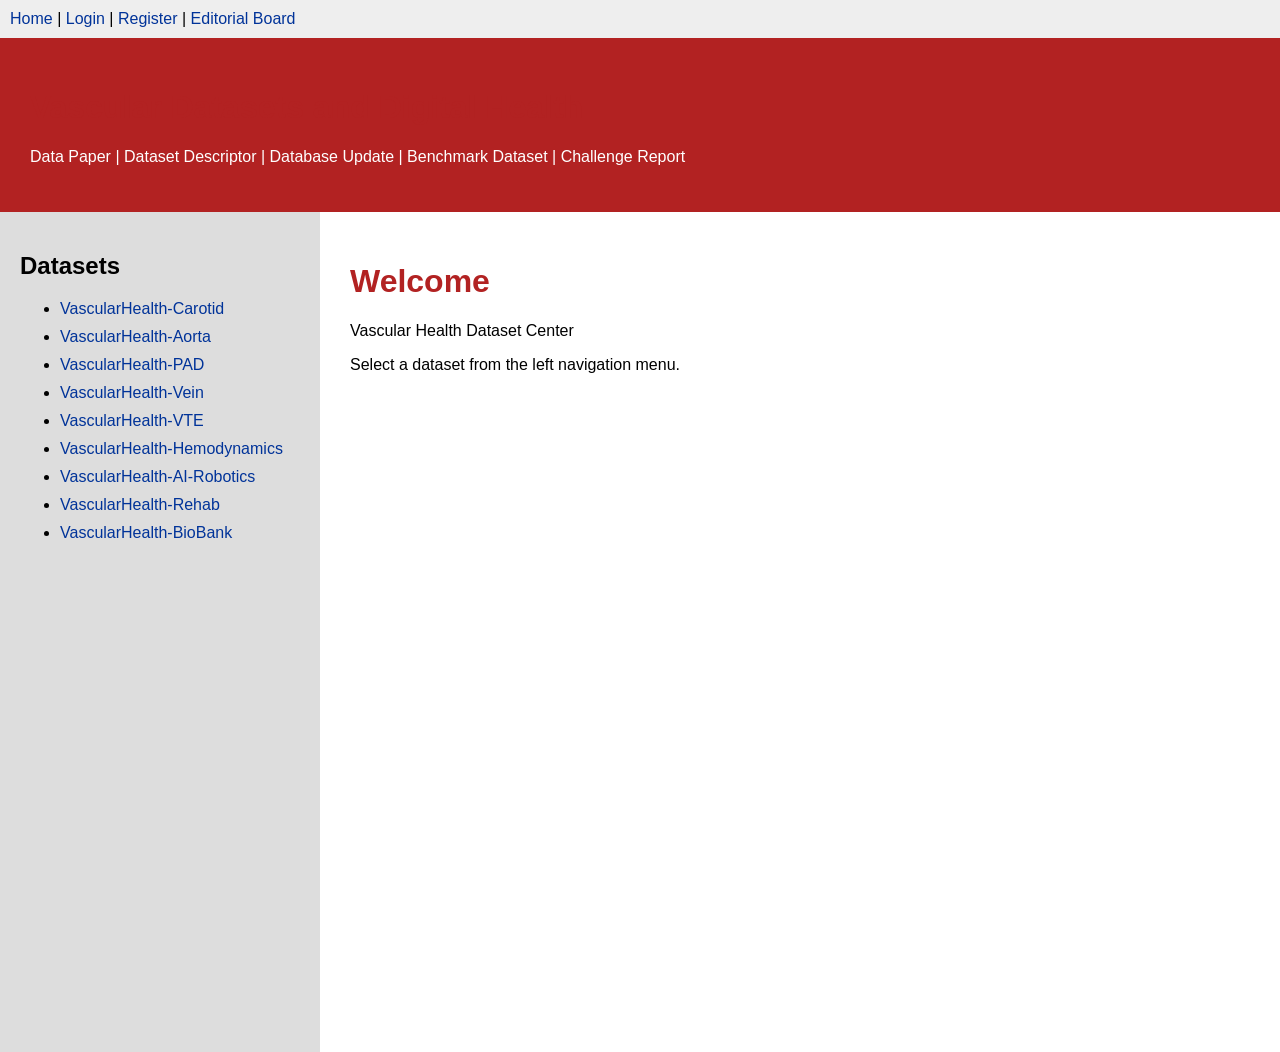
==== index.html @ aa32aa29 "First Version" ====
<!DOCTYPE html>
<html>
<head>
<meta charset="utf-8">
<title>Vascular Datasets and Digital Health</title>
<link rel="stylesheet" href="css/style.css">
</head>

<body>

<div class="topbar">
<a href="index.html">Home</a> |
<a href="login.html">Login</a> |
<a href="register.html">Register</a> |
<a href="editorial.html">Editorial Board</a>
</div>

<div class="banner">
<h1>Vascular Datasets and Digital Health</h1>

<p>
Data Paper |
Dataset Descriptor |
Database Update |
Benchmark Dataset |
Challenge Report
</p>
</div>

<div class="container">

<div class="sidebar">

<h2>Datasets</h2>

<ul>

<li><a href="datasets/carotid.html">VascularHealth-Carotid</a></li>

<li><a href="datasets/aorta.html">VascularHealth-Aorta</a></li>

<li><a href="datasets/pad.html">VascularHealth-PAD</a></li>

<li><a href="datasets/vein.html">VascularHealth-Vein</a></li>

<li><a href="datasets/vte.html">VascularHealth-VTE</a></li>

<li><a href="datasets/hemodynamics.html">VascularHealth-Hemodynamics</a></li>

<li><a href="datasets/robotics.html">VascularHealth-AI-Robotics</a></li>

<li><a href="datasets/rehab.html">VascularHealth-Rehab</a></li>

<li><a href="datasets/biobank.html">VascularHealth-BioBank</a></li>

</ul>

</div>

<div class="content">

<h1>Welcome</h1>

<p>
Vascular Health Dataset Center
</p>

<p>
Select a dataset from the left navigation menu.
</p>

</div>

</div>

</body>
</html>
---- css/style.css ----
body{
font-family:Arial,Microsoft YaHei;
margin:0;
background:#f2f2f2;
}

.topbar{
background:#eeeeee;
padding:10px;
}

.banner{
background:#b22222;
color:white;
padding:30px;
}

.container{
display:flex;
}

.sidebar{
width:280px;
background:#dddddd;
padding:20px;
min-height:800px;
}

.sidebar li{
margin:10px 0;
}

.content{
flex:1;
background:white;
padding:30px;
}

a{
text-decoration:none;
color:#003399;
}

a:hover{
color:red;
}

h1{
color:#b22222;
}
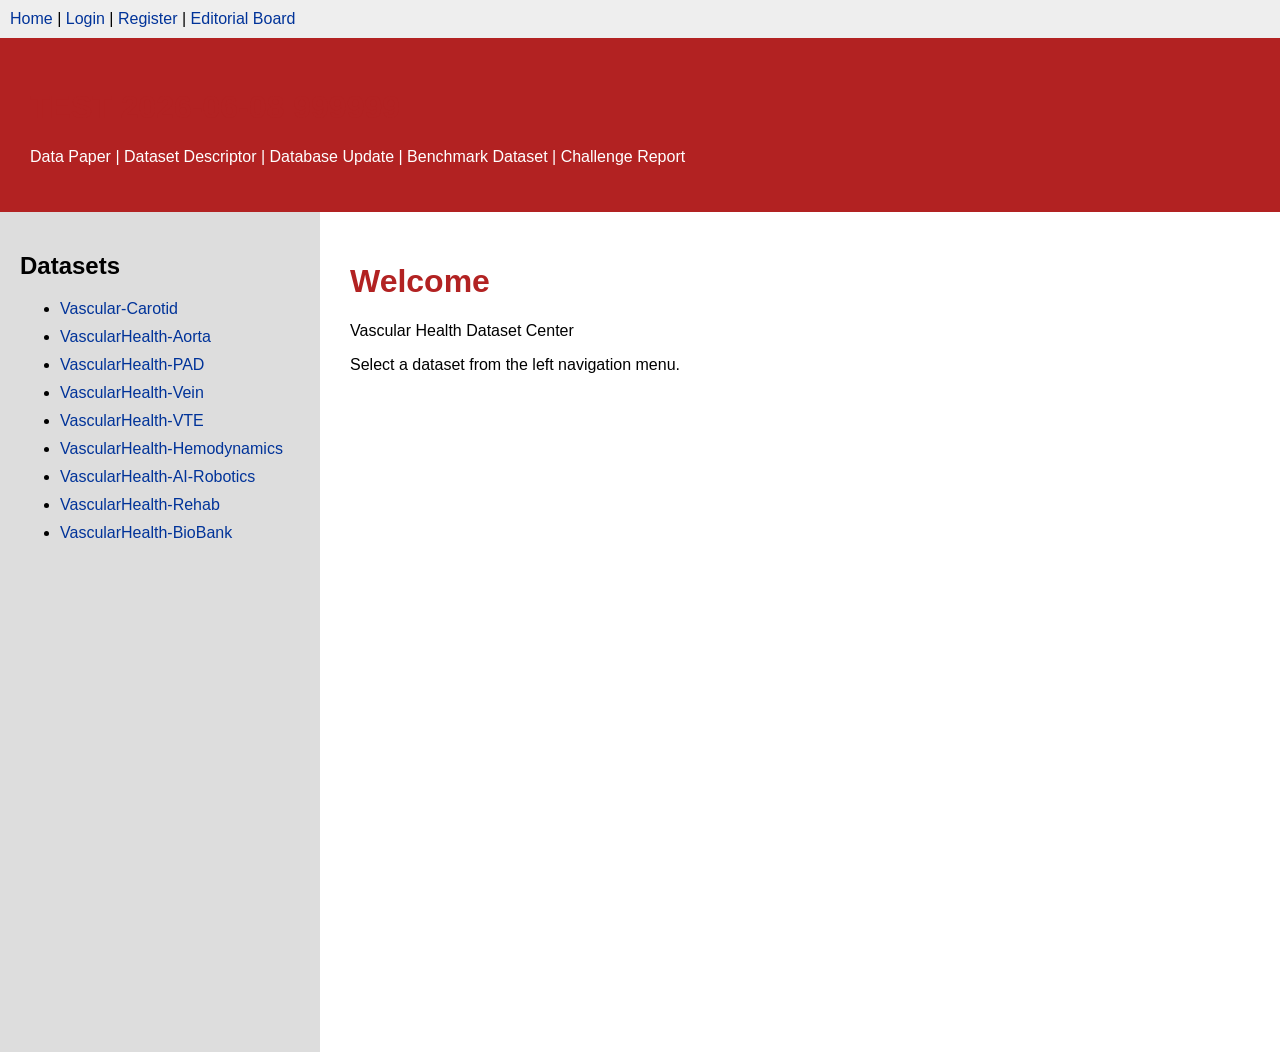
==== commit 91410c9a: "test" ====
--- a/index.html
+++ b/index.html
@@ -16,7 +16,7 @@
 </div>
 
 <div class="banner">
-<h1>Vascular Datasets and Digital Health</h1>
+<h1>TEST 2026-06-08 999999</h1>
 
 <p>
 Data Paper |
@@ -35,7 +35,7 @@
 
 <ul>
 
-<li><a href="datasets/carotid.html">VascularHealth-Carotid</a></li>
+<li><a href="datasets/carotid.html">Vascular-Carotid</a></li>
 
 <li><a href="datasets/aorta.html">VascularHealth-Aorta</a></li>
 
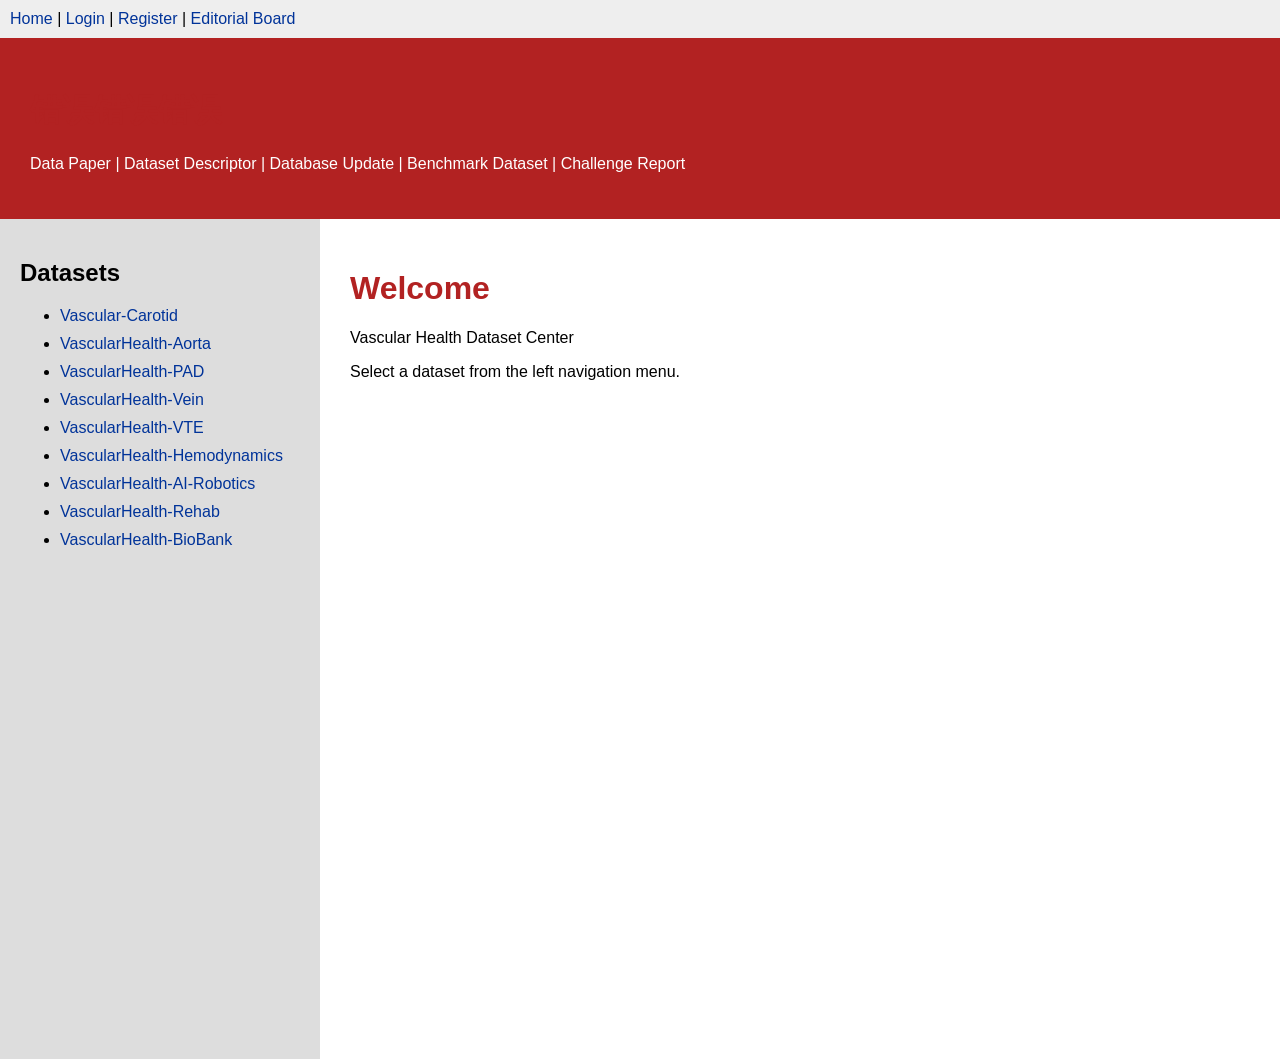
==== commit e982b04b: "test" ====
--- a/index.html
+++ b/index.html
@@ -16,7 +16,7 @@
 </div>
 
 <div class="banner">
-<h1>TEST 2026-06-08 999999</h1>
+<h1>错误错误错误</h1>
 
 <p>
 Data Paper |
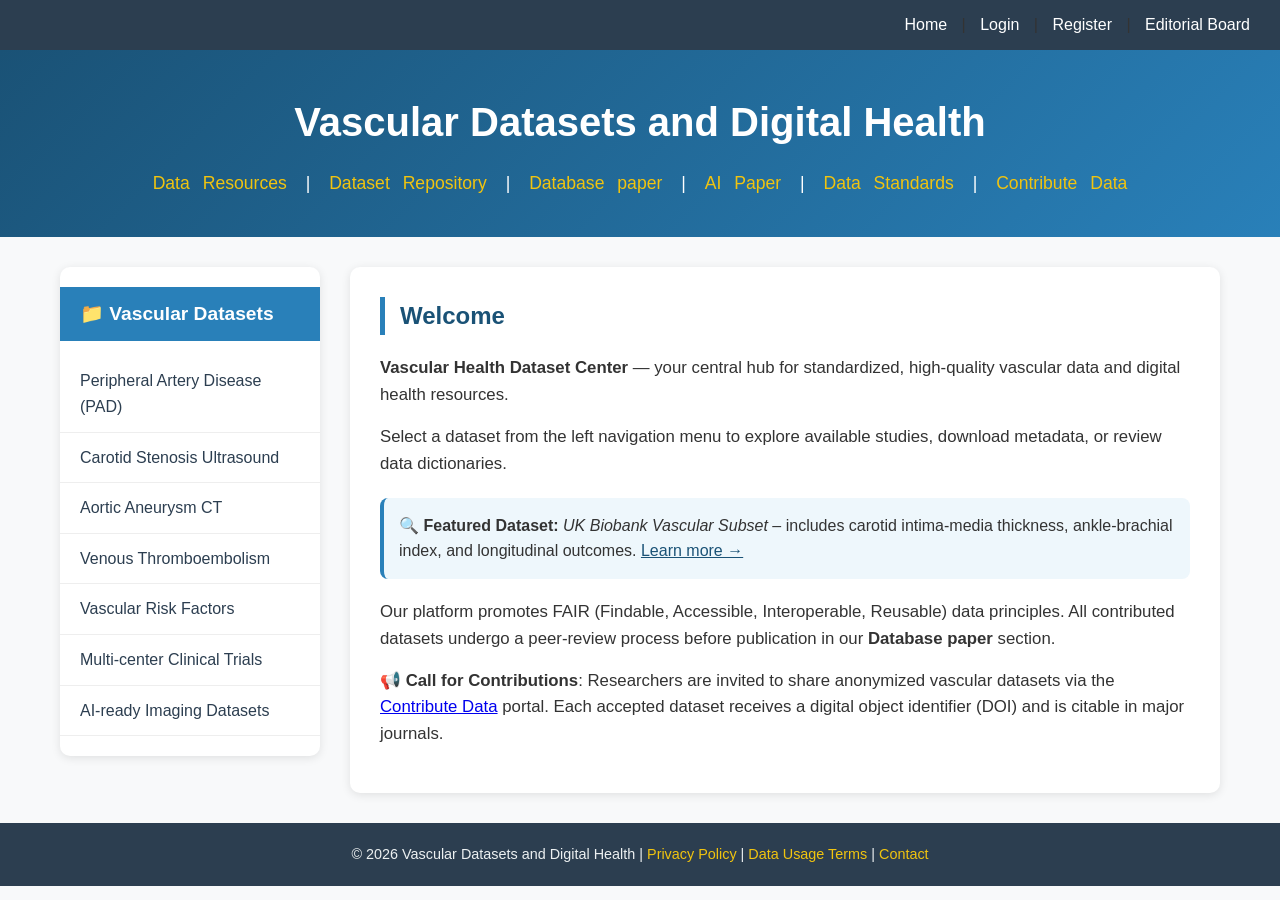
==== commit 525a9b40: "update homepage" ====
--- a/index.html
+++ b/index.html
@@ -1,76 +1,234 @@
 <!DOCTYPE html>
-<html>
+<html lang="en">
 <head>
-<meta charset="utf-8">
-<title>Vascular Datasets and Digital Health</title>
-<link rel="stylesheet" href="css/style.css">
+    <meta charset="UTF-8">
+    <meta name="viewport" content="width=device-width, initial-scale=1.0">
+    <title>Vascular Datasets and Digital Health</title>
+    <style>
+        * {
+            margin: 0;
+            padding: 0;
+            box-sizing: border-box;
+        }
+
+        body {
+            font-family: 'Segoe UI', Tahoma, Geneva, Verdana, sans-serif;
+            line-height: 1.6;
+            color: #333;
+            background-color: #f8f9fa;
+        }
+
+        /* 顶部导航栏 */
+        .topbar {
+            background-color: #2c3e50;
+            padding: 12px 20px;
+            text-align: right;
+        }
+
+        .topbar a {
+            color: white;
+            text-decoration: none;
+            margin: 0 10px;
+            font-weight: 500;
+        }
+
+        .topbar a:hover {
+            text-decoration: underline;
+        }
+
+        /* 横幅 Banner */
+        .banner {
+            background: linear-gradient(135deg, #1a5276, #2980b9);
+            color: white;
+            padding: 40px 20px;
+            text-align: center;
+        }
+
+        .banner h1 {
+            font-size: 2.5em;
+            margin-bottom: 15px;
+        }
+
+        .banner p {
+            font-size: 1.1em;
+            word-spacing: 8px;
+        }
+
+        .banner a {
+            color: #f1c40f;
+            text-decoration: none;
+            margin: 0 6px;
+        }
+
+        .banner a:hover {
+            text-decoration: underline;
+            color: #f39c12;
+        }
+
+        /* 主体布局：左侧菜单 + 右侧内容 */
+        .main-container {
+            display: flex;
+            max-width: 1200px;
+            margin: 30px auto;
+            padding: 0 20px;
+            gap: 30px;
+        }
+
+        /* 左侧导航菜单 */
+        .left-nav {
+            width: 260px;
+            background-color: white;
+            border-radius: 10px;
+            box-shadow: 0 2px 10px rgba(0,0,0,0.1);
+            padding: 20px 0;
+            align-self: start;
+        }
+
+        .left-nav h3 {
+            background-color: #2980b9;
+            color: white;
+            padding: 12px 20px;
+            margin: 0 0 15px 0;
+            font-size: 1.2em;
+        }
+
+        .left-nav ul {
+            list-style: none;
+            padding: 0;
+            margin: 0;
+        }
+
+        .left-nav li {
+            border-bottom: 1px solid #eee;
+        }
+
+        .left-nav li a {
+            display: block;
+            padding: 12px 20px;
+            color: #2c3e50;
+            text-decoration: none;
+            transition: background 0.2s;
+        }
+
+        .left-nav li a:hover {
+            background-color: #eaf2f8;
+            color: #1a5276;
+            font-weight: 500;
+        }
+
+        /* 右侧内容区 */
+        .content {
+            flex: 1;
+            background-color: white;
+            border-radius: 10px;
+            box-shadow: 0 2px 10px rgba(0,0,0,0.1);
+            padding: 30px;
+        }
+
+        .content h2 {
+            color: #1a5276;
+            margin-bottom: 20px;
+            border-left: 5px solid #2980b9;
+            padding-left: 15px;
+        }
+
+        .content p {
+            margin-bottom: 15px;
+            font-size: 1.05em;
+        }
+
+        .dataset-highlight {
+            background-color: #eef7fc;
+            padding: 15px;
+            border-radius: 8px;
+            margin: 20px 0;
+            border-left: 4px solid #2980b9;
+        }
+
+        /* 页脚 */
+        .footer {
+            background-color: #2c3e50;
+            color: #ecf0f1;
+            text-align: center;
+            padding: 20px;
+            margin-top: 30px;
+            font-size: 0.9em;
+        }
+
+        .footer a {
+            color: #f1c40f;
+            text-decoration: none;
+        }
+
+        @media (max-width: 700px) {
+            .main-container {
+                flex-direction: column;
+            }
+            .left-nav {
+                width: 100%;
+            }
+            .banner h1 {
+                font-size: 1.8em;
+            }
+        }
+    </style>
 </head>
-
 <body>
 
 <div class="topbar">
-<a href="index.html">Home</a> |
-<a href="login.html">Login</a> |
-<a href="register.html">Register</a> |
-<a href="editorial.html">Editorial Board</a>
+    <a href="Index.html">Home</a> |
+    <a href="Login.html">Login</a> |
+    <a href="Register.html">Register</a> |
+    <a href="Editorial.html">Editorial Board</a>
 </div>
 
 <div class="banner">
-<h1>错误错误错误</h1>
-
-<p>
-Data Paper |
-Dataset Descriptor |
-Database Update |
-Benchmark Dataset |
-Challenge Report
-</p>
-</div>
-
-<div class="container">
-
-<div class="sidebar">
-
-<h2>Datasets</h2>
-
-<ul>
-
-<li><a href="datasets/carotid.html">Vascular-Carotid</a></li>
-
-<li><a href="datasets/aorta.html">VascularHealth-Aorta</a></li>
-
-<li><a href="datasets/pad.html">VascularHealth-PAD</a></li>
-
-<li><a href="datasets/vein.html">VascularHealth-Vein</a></li>
-
-<li><a href="datasets/vte.html">VascularHealth-VTE</a></li>
-
-<li><a href="datasets/hemodynamics.html">VascularHealth-Hemodynamics</a></li>
-
-<li><a href="datasets/robotics.html">VascularHealth-AI-Robotics</a></li>
-
-<li><a href="datasets/rehab.html">VascularHealth-Rehab</a></li>
-
-<li><a href="datasets/biobank.html">VascularHealth-BioBank</a></li>
-
-</ul>
-
-</div>
-
-<div class="content">
-
-<h1>Welcome</h1>
-
-<p>
-Vascular Health Dataset Center
-</p>
-
-<p>
-Select a dataset from the left navigation menu.
-</p>
-
-</div>
-
+    <h1>Vascular Datasets and Digital Health</h1>
+    <p>
+        <a href="#">Data Resources</a> |
+        <a href="#">Dataset Repository</a> |
+        <a href="#">Database paper</a> |
+        <a href="#">AI Paper</a> |
+        <a href="#">Data Standards</a> |
+        <a href="#">Contribute Data</a>
+    </p>
+</div>
+
+<div class="main-container">
+    <!-- 左侧导航菜单 -->
+    <div class="left-nav">
+        <h3>📁  Vascular Datasets</h3>
+        <ul>
+            <li><a href="#">Peripheral Artery Disease (PAD)</a></li>
+            <li><a href="#">Carotid Stenosis Ultrasound</a></li>
+            <li><a href="#">Aortic Aneurysm CT</a></li>
+            <li><a href="#">Venous Thromboembolism</a></li>
+            <li><a href="#">Vascular Risk Factors</a></li>
+            <li><a href="#">Multi‑center Clinical Trials</a></li>
+            <li><a href="#">AI‑ready Imaging Datasets</a></li>
+        </ul>
+    </div>
+
+    <!-- 右侧主要内容区 -->
+    <div class="content">
+        <h2>Welcome</h2>
+        <p><strong>Vascular Health Dataset Center</strong> — your central hub for standardized, high‑quality vascular data and digital health resources.</p>
+        <p>Select a dataset from the left navigation menu to explore available studies, download metadata, or review data dictionaries.</p>
+        
+        <div class="dataset-highlight">
+            🔍 <strong>Featured Dataset:</strong> <em>UK Biobank Vascular Subset</em> – includes carotid intima‑media thickness, ankle‑brachial index, and longitudinal outcomes. <a href="#" style="color:#1a5276;">Learn more →</a>
+        </div>
+
+        <p>Our platform promotes FAIR (Findable, Accessible, Interoperable, Reusable) data principles. All contributed datasets undergo a peer‑review process before publication in our <strong>Database paper</strong> section.</p>
+        <p>📢 <strong>Call for Contributions</strong>: Researchers are invited to share anonymized vascular datasets via the <a href="#">Contribute Data</a> portal. Each accepted dataset receives a digital object identifier (DOI) and is citable in major journals.</p>
+    </div>
+</div>
+
+<div class="footer">
+    <p>&copy; 2026 Vascular Datasets and Digital Health | 
+    <a href="#">Privacy Policy</a> | 
+    <a href="#">Data Usage Terms</a> | 
+    <a href="#">Contact</a></p>
 </div>
 
 </body>
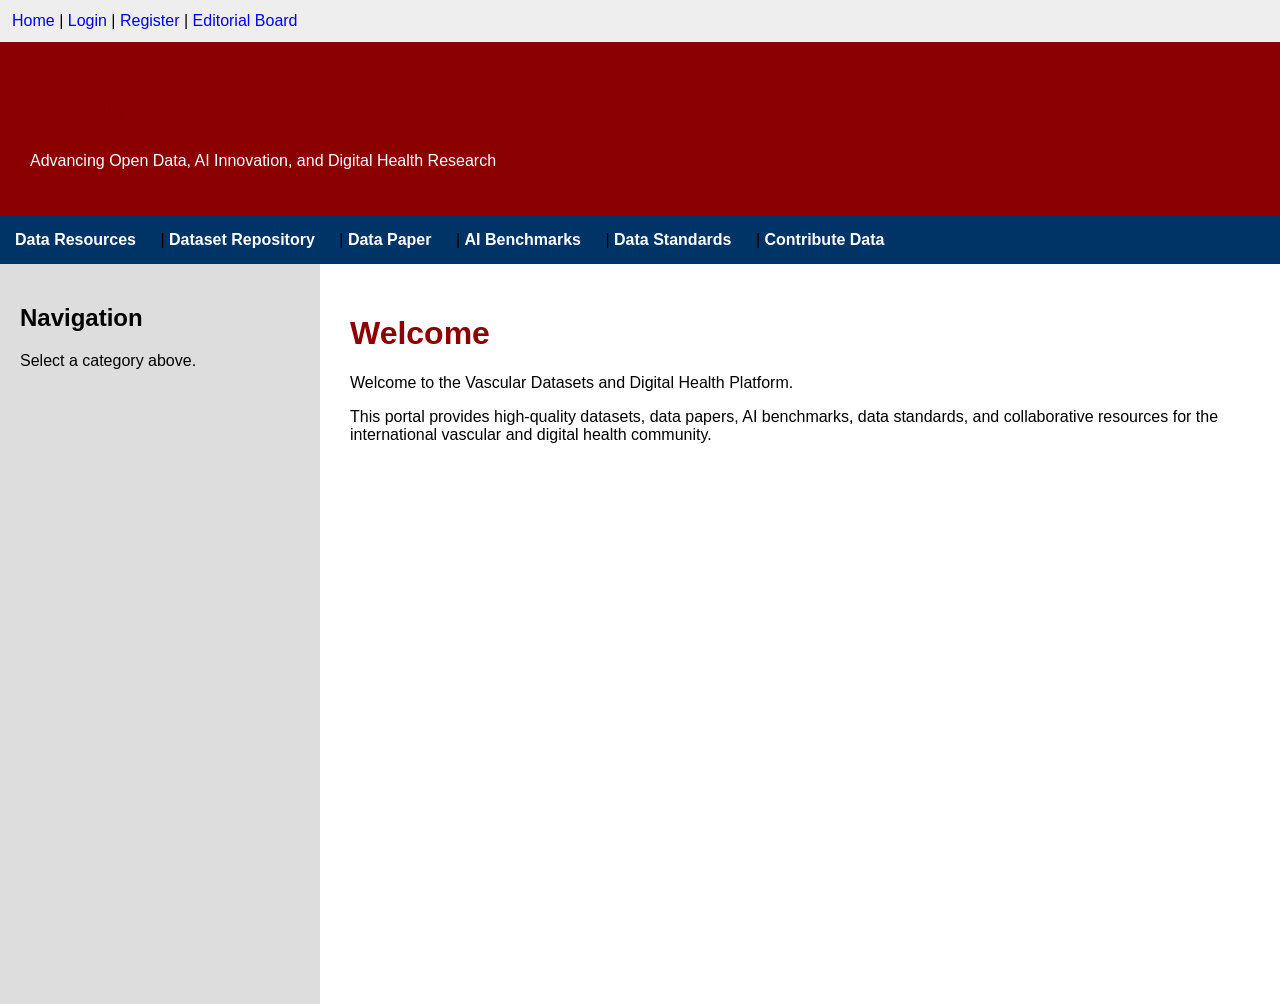
==== commit 2b69e937: "Add data portal sections" ====
--- a/index.html
+++ b/index.html
@@ -1,234 +1,71 @@
 <!DOCTYPE html>
 <html lang="en">
 <head>
-    <meta charset="UTF-8">
-    <meta name="viewport" content="width=device-width, initial-scale=1.0">
-    <title>Vascular Datasets and Digital Health</title>
-    <style>
-        * {
-            margin: 0;
-            padding: 0;
-            box-sizing: border-box;
-        }
+<meta charset="UTF-8">
+<title>Vascular Datasets and Digital Health</title>
+<link rel="stylesheet" href="css/style.css">
+</head>
 
-        body {
-            font-family: 'Segoe UI', Tahoma, Geneva, Verdana, sans-serif;
-            line-height: 1.6;
-            color: #333;
-            background-color: #f8f9fa;
-        }
-
-        /* 顶部导航栏 */
-        .topbar {
-            background-color: #2c3e50;
-            padding: 12px 20px;
-            text-align: right;
-        }
-
-        .topbar a {
-            color: white;
-            text-decoration: none;
-            margin: 0 10px;
-            font-weight: 500;
-        }
-
-        .topbar a:hover {
-            text-decoration: underline;
-        }
-
-        /* 横幅 Banner */
-        .banner {
-            background: linear-gradient(135deg, #1a5276, #2980b9);
-            color: white;
-            padding: 40px 20px;
-            text-align: center;
-        }
-
-        .banner h1 {
-            font-size: 2.5em;
-            margin-bottom: 15px;
-        }
-
-        .banner p {
-            font-size: 1.1em;
-            word-spacing: 8px;
-        }
-
-        .banner a {
-            color: #f1c40f;
-            text-decoration: none;
-            margin: 0 6px;
-        }
-
-        .banner a:hover {
-            text-decoration: underline;
-            color: #f39c12;
-        }
-
-        /* 主体布局：左侧菜单 + 右侧内容 */
-        .main-container {
-            display: flex;
-            max-width: 1200px;
-            margin: 30px auto;
-            padding: 0 20px;
-            gap: 30px;
-        }
-
-        /* 左侧导航菜单 */
-        .left-nav {
-            width: 260px;
-            background-color: white;
-            border-radius: 10px;
-            box-shadow: 0 2px 10px rgba(0,0,0,0.1);
-            padding: 20px 0;
-            align-self: start;
-        }
-
-        .left-nav h3 {
-            background-color: #2980b9;
-            color: white;
-            padding: 12px 20px;
-            margin: 0 0 15px 0;
-            font-size: 1.2em;
-        }
-
-        .left-nav ul {
-            list-style: none;
-            padding: 0;
-            margin: 0;
-        }
-
-        .left-nav li {
-            border-bottom: 1px solid #eee;
-        }
-
-        .left-nav li a {
-            display: block;
-            padding: 12px 20px;
-            color: #2c3e50;
-            text-decoration: none;
-            transition: background 0.2s;
-        }
-
-        .left-nav li a:hover {
-            background-color: #eaf2f8;
-            color: #1a5276;
-            font-weight: 500;
-        }
-
-        /* 右侧内容区 */
-        .content {
-            flex: 1;
-            background-color: white;
-            border-radius: 10px;
-            box-shadow: 0 2px 10px rgba(0,0,0,0.1);
-            padding: 30px;
-        }
-
-        .content h2 {
-            color: #1a5276;
-            margin-bottom: 20px;
-            border-left: 5px solid #2980b9;
-            padding-left: 15px;
-        }
-
-        .content p {
-            margin-bottom: 15px;
-            font-size: 1.05em;
-        }
-
-        .dataset-highlight {
-            background-color: #eef7fc;
-            padding: 15px;
-            border-radius: 8px;
-            margin: 20px 0;
-            border-left: 4px solid #2980b9;
-        }
-
-        /* 页脚 */
-        .footer {
-            background-color: #2c3e50;
-            color: #ecf0f1;
-            text-align: center;
-            padding: 20px;
-            margin-top: 30px;
-            font-size: 0.9em;
-        }
-
-        .footer a {
-            color: #f1c40f;
-            text-decoration: none;
-        }
-
-        @media (max-width: 700px) {
-            .main-container {
-                flex-direction: column;
-            }
-            .left-nav {
-                width: 100%;
-            }
-            .banner h1 {
-                font-size: 1.8em;
-            }
-        }
-    </style>
-</head>
 <body>
 
 <div class="topbar">
-    <a href="Index.html">Home</a> |
-    <a href="Login.html">Login</a> |
-    <a href="Register.html">Register</a> |
-    <a href="Editorial.html">Editorial Board</a>
+<a href="Index.html">Home</a> |
+<a href="Login.html">Login</a> |
+<a href="Register.html">Register</a> |
+<a href="Editorial.html">Editorial Board</a>
 </div>
 
 <div class="banner">
-    <h1>Vascular Datasets and Digital Health</h1>
-    <p>
-        <a href="#">Data Resources</a> |
-        <a href="#">Dataset Repository</a> |
-        <a href="#">Database paper</a> |
-        <a href="#">AI Paper</a> |
-        <a href="#">Data Standards</a> |
-        <a href="#">Contribute Data</a>
-    </p>
+<h1>Vascular Datasets and Digital Health</h1>
+<p>
+Advancing Open Data, AI Innovation, and Digital Health Research
+</p>
 </div>
 
-<div class="main-container">
-    <!-- 左侧导航菜单 -->
-    <div class="left-nav">
-        <h3>📁  Vascular Datasets</h3>
-        <ul>
-            <li><a href="#">Peripheral Artery Disease (PAD)</a></li>
-            <li><a href="#">Carotid Stenosis Ultrasound</a></li>
-            <li><a href="#">Aortic Aneurysm CT</a></li>
-            <li><a href="#">Venous Thromboembolism</a></li>
-            <li><a href="#">Vascular Risk Factors</a></li>
-            <li><a href="#">Multi‑center Clinical Trials</a></li>
-            <li><a href="#">AI‑ready Imaging Datasets</a></li>
-        </ul>
-    </div>
+<div class="mainmenu">
 
-    <!-- 右侧主要内容区 -->
-    <div class="content">
-        <h2>Welcome</h2>
-        <p><strong>Vascular Health Dataset Center</strong> — your central hub for standardized, high‑quality vascular data and digital health resources.</p>
-        <p>Select a dataset from the left navigation menu to explore available studies, download metadata, or review data dictionaries.</p>
-        
-        <div class="dataset-highlight">
-            🔍 <strong>Featured Dataset:</strong> <em>UK Biobank Vascular Subset</em> – includes carotid intima‑media thickness, ankle‑brachial index, and longitudinal outcomes. <a href="#" style="color:#1a5276;">Learn more →</a>
-        </div>
+<a href="Data-Resources.html">Data Resources</a> |
 
-        <p>Our platform promotes FAIR (Findable, Accessible, Interoperable, Reusable) data principles. All contributed datasets undergo a peer‑review process before publication in our <strong>Database paper</strong> section.</p>
-        <p>📢 <strong>Call for Contributions</strong>: Researchers are invited to share anonymized vascular datasets via the <a href="#">Contribute Data</a> portal. Each accepted dataset receives a digital object identifier (DOI) and is citable in major journals.</p>
-    </div>
+<a href="Dataset-Repository.html">Dataset Repository</a> |
+
+<a href="Data-Paper.html">Data Paper</a> |
+
+<a href="AI-Benchmarks.html">AI Benchmarks</a> |
+
+<a href="Data-Standards.html">Data Standards</a> |
+
+<a href="Contribute-Data.html">Contribute Data</a>
+
 </div>
 
-<div class="footer">
-    <p>&copy; 2026 Vascular Datasets and Digital Health | 
-    <a href="#">Privacy Policy</a> | 
-    <a href="#">Data Usage Terms</a> | 
-    <a href="#">Contact</a></p>
+<div class="container">
+
+<div class="sidebar">
+
+<h2>Navigation</h2>
+
+<p>
+Select a category above.
+</p>
+
+</div>
+
+<div class="content">
+
+<h1>Welcome</h1>
+
+<p>
+Welcome to the Vascular Datasets and Digital Health Platform.
+</p>
+
+<p>
+This portal provides high-quality datasets, data papers,
+AI benchmarks, data standards, and collaborative resources
+for the international vascular and digital health community.
+</p>
+
+</div>
+
 </div>
 
 </body>
--- a/css/style.css
+++ b/css/style.css
@@ -0,0 +1,53 @@
+body{
+font-family:Arial,Microsoft YaHei;
+margin:0;
+background:#f5f5f5;
+}
+
+.topbar{
+background:#eeeeee;
+padding:12px;
+}
+
+.banner{
+background:#8B0000;
+color:white;
+padding:30px;
+}
+
+.mainmenu{
+background:#003366;
+padding:15px;
+}
+
+.mainmenu a{
+color:white;
+margin-right:20px;
+text-decoration:none;
+font-weight:bold;
+}
+
+.container{
+display:flex;
+}
+
+.sidebar{
+width:280px;
+background:#dddddd;
+padding:20px;
+min-height:700px;
+}
+
+.content{
+flex:1;
+background:white;
+padding:30px;
+}
+
+a{
+text-decoration:none;
+}
+
+h1{
+color:#8B0000;
+}
